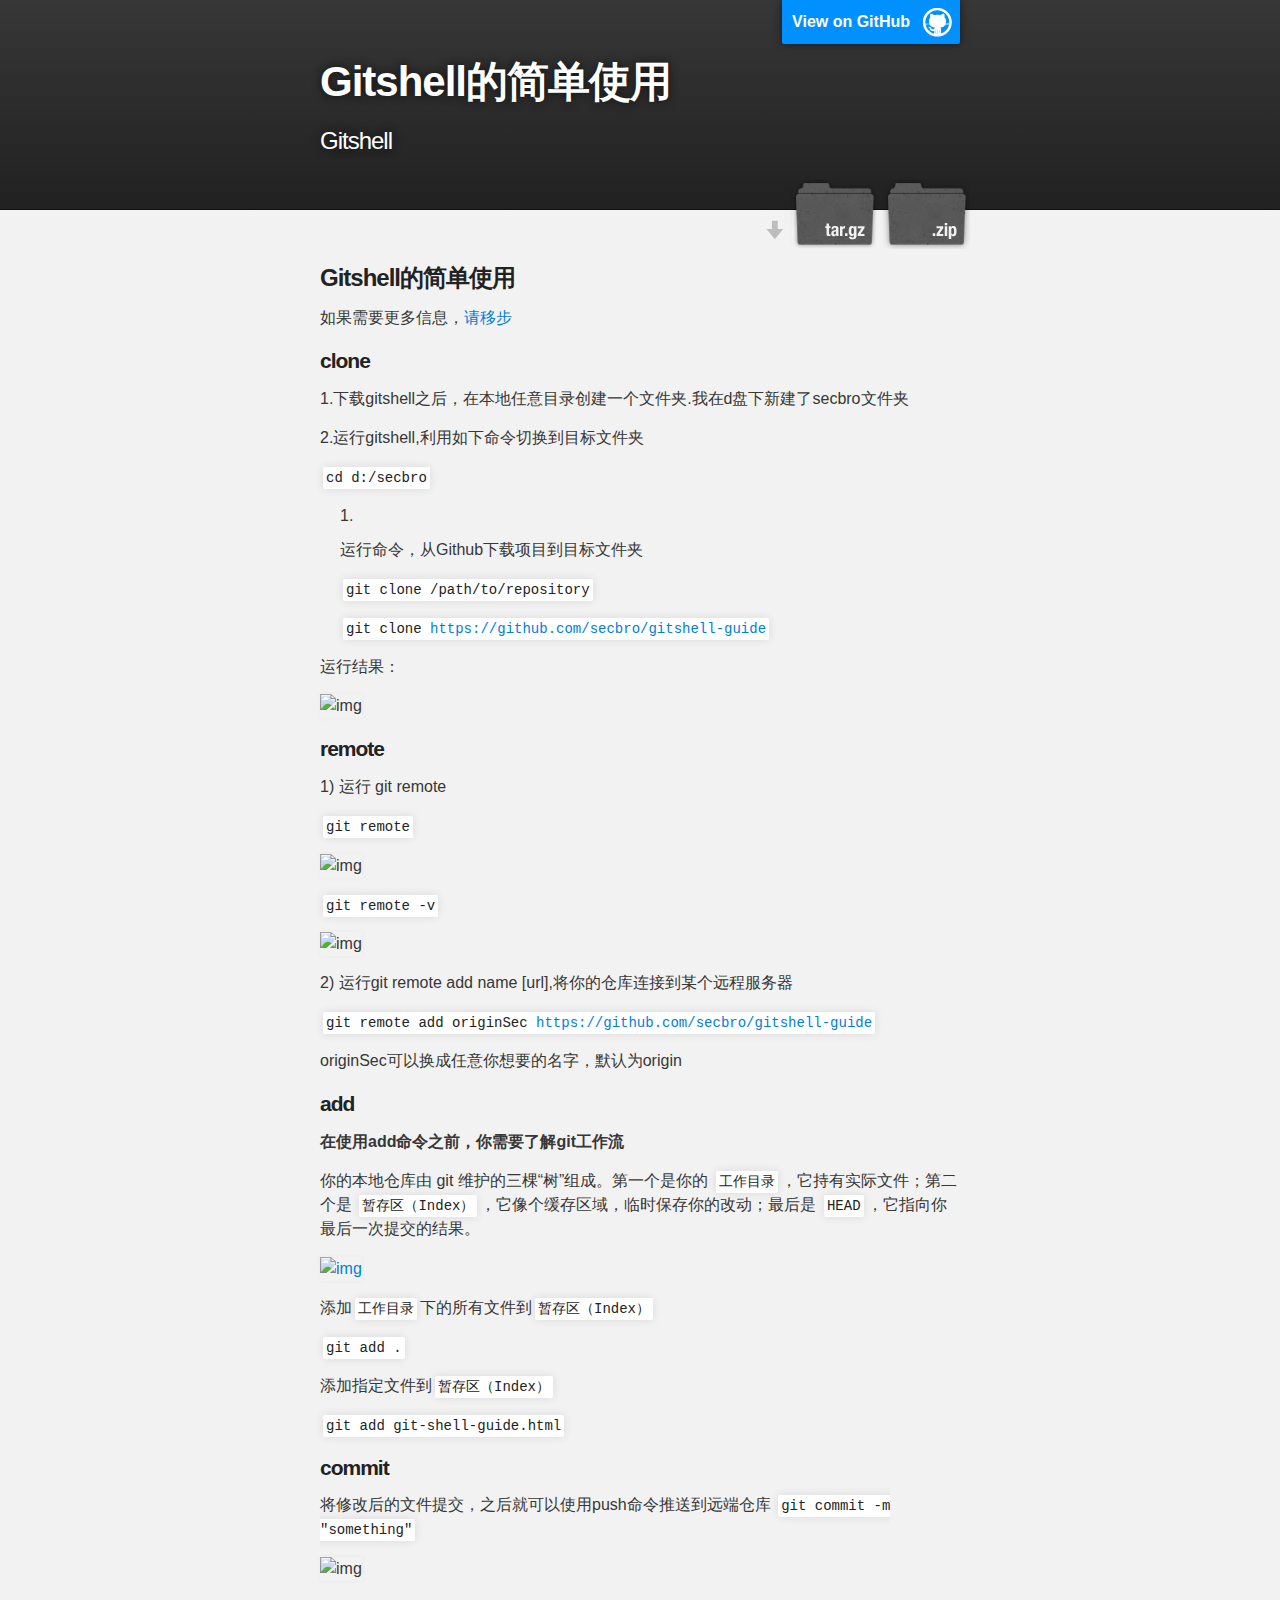
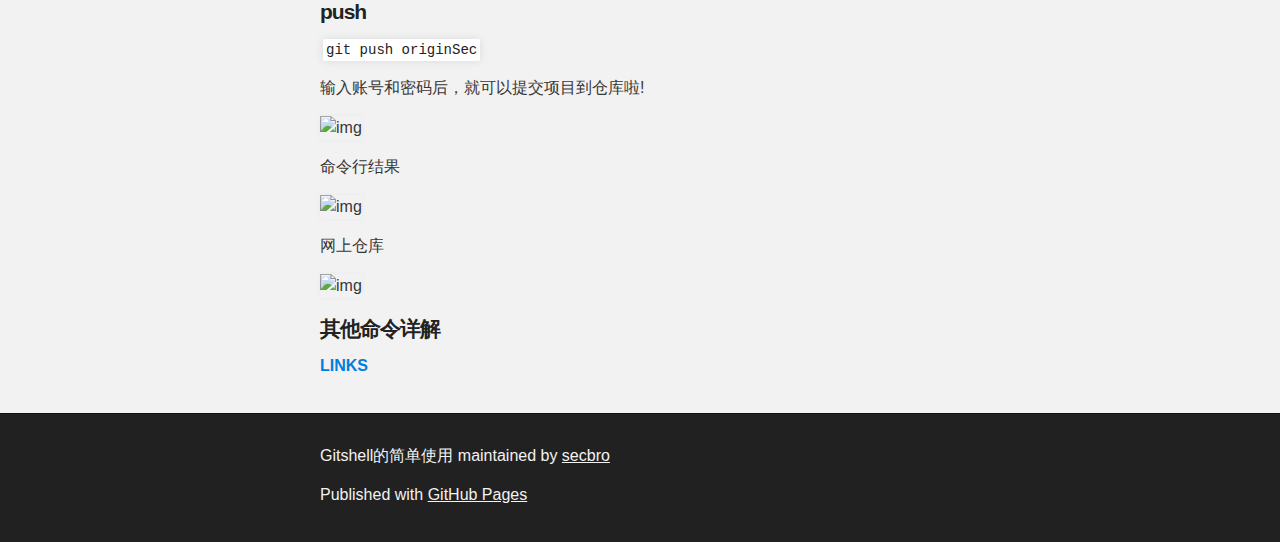
==== index.html @ f91cd9f8 "Create gh-pages branch via GitHub" ====
<!DOCTYPE html>
<html>

  <head>
    <meta charset='utf-8'>
    <meta http-equiv="X-UA-Compatible" content="chrome=1">
    <meta name="description" content="Gitshell的简单使用 : Gitshell">

    <link rel="stylesheet" type="text/css" media="screen" href="stylesheets/stylesheet.css">

    <title>Gitshell的简单使用</title>
  </head>

  <body>

    <!-- HEADER -->
    <div id="header_wrap" class="outer">
        <header class="inner">
          <a id="forkme_banner" href="https://github.com/secbro/gitshell-guide">View on GitHub</a>

          <h1 id="project_title">Gitshell的简单使用</h1>
          <h2 id="project_tagline">Gitshell</h2>

            <section id="downloads">
              <a class="zip_download_link" href="https://github.com/secbro/gitshell-guide/zipball/master">Download this project as a .zip file</a>
              <a class="tar_download_link" href="https://github.com/secbro/gitshell-guide/tarball/master">Download this project as a tar.gz file</a>
            </section>
        </header>
    </div>

    <!-- MAIN CONTENT -->
    <div id="main_content_wrap" class="outer">
      <section id="main_content" class="inner">
        <h3>
<a name="gitshell%E7%9A%84%E7%AE%80%E5%8D%95%E4%BD%BF%E7%94%A8" class="anchor" href="#gitshell%E7%9A%84%E7%AE%80%E5%8D%95%E4%BD%BF%E7%94%A8"><span class="octicon octicon-link"></span></a>Gitshell的简单使用</h3>

<p>如果需要更多信息，<a href="http://rogerdudler.github.io/git-guide/">请移步</a></p>

<h4>
<a name="clone" class="anchor" href="#clone"><span class="octicon octicon-link"></span></a>clone</h4>

<p>1.下载gitshell之后，在本地任意目录创建一个文件夹.我在d盘下新建了secbro文件夹</p>

<p>2.运行gitshell,利用如下命令切换到目标文件夹</p>

<p><code>cd d:/secbro</code></p>

<ol>
<li>
<p>运行命令，从Github下载项目到目标文件夹</p>

<p><code>git clone /path/to/repository</code></p>

<p><code>git clone <a href="https://github.com/secbro/gitshell-guide">https://github.com/secbro/gitshell-guide</a></code></p>
</li>
</ol><p>运行结果：</p>

<p><img src="https://github.com/secbro/gitshell-guide/blob/master/images/cloneDone.jpg" alt="img"></p>

<h4>
<a name="remote" class="anchor" href="#remote"><span class="octicon octicon-link"></span></a>remote</h4>

<p>1) 运行 git remote</p>

<p><code>git remote</code></p>

<p><img src="https://github.com/secbro/gitshell-guide/blob/master/images/remote.jpg" alt="img"></p>

<p><code>git remote -v</code></p>

<p><img src="https://github.com/secbro/gitshell-guide/blob/master/images/remotev.jpg" alt="img"></p>

<p>2) 运行git remote add name [url],将你的仓库连接到某个远程服务器</p>

<p><code>git remote add originSec <a href="https://github.com/secbro/gitshell-guide">https://github.com/secbro/gitshell-guide</a></code></p>

<p>originSec可以换成任意你想要的名字，默认为origin</p>

<h4>
<a name="add" class="anchor" href="#add"><span class="octicon octicon-link"></span></a>add</h4>

<p><strong>在使用add命令之前，你需要了解git工作流</strong></p>

<p>你的本地仓库由 git 维护的三棵“树”组成。第一个是你的 <code>工作目录</code>，它持有实际文件；第二个是 <code>暂存区（Index）</code>，它像个缓存区域，临时保存你的改动；最后是 <code>HEAD</code>，它指向你最后一次提交的结果。</p>

<p><a href="http://rogerdudler.github.io/git-guide/"><img src="https://github.com/secbro/gitshell-guide/blob/master/images/trees.png" alt="img"></a></p>

<p>添加<code>工作目录</code>下的所有文件到<code>暂存区（Index）</code></p>

<p><code>git add .</code></p>

<p>添加指定文件到<code>暂存区（Index）</code></p>

<p><code>git add git-shell-guide.html</code></p>

<h4>
<a name="commit" class="anchor" href="#commit"><span class="octicon octicon-link"></span></a>commit</h4>

<p>将修改后的文件提交，之后就可以使用push命令推送到远端仓库
<code>git commit -m "something"</code></p>

<p><img src="https://github.com/secbro/gitshell-guide/blob/master/images/commit.jpg" alt="img"></p>

<h4>
<a name="push" class="anchor" href="#push"><span class="octicon octicon-link"></span></a>push</h4>

<p><code>git push originSec</code></p>

<p>输入账号和密码后，就可以提交项目到仓库啦!</p>

<p><img src="https://github.com/secbro/gitshell-guide/blob/master/images/lastStep.jpg" alt="img"></p>

<p>命令行结果</p>

<p><img src="https://github.com/secbro/gitshell-guide/blob/master/images/theEnd.jpg" alt="img"></p>

<p>网上仓库</p>

<p><img src="https://github.com/secbro/gitshell-guide/blob/master/images/repo.jpg" alt="img"></p>

<h4>
<a name="%E5%85%B6%E4%BB%96%E5%91%BD%E4%BB%A4%E8%AF%A6%E8%A7%A3" class="anchor" href="#%E5%85%B6%E4%BB%96%E5%91%BD%E4%BB%A4%E8%AF%A6%E8%A7%A3"><span class="octicon octicon-link"></span></a>其他命令详解</h4>

<p><strong><a href="http://rogerdudler.github.io/git-guide/index.zh.html">LINKS</a></strong></p>
      </section>
    </div>

    <!-- FOOTER  -->
    <div id="footer_wrap" class="outer">
      <footer class="inner">
        <p class="copyright">Gitshell的简单使用 maintained by <a href="https://github.com/secbro">secbro</a></p>
        <p>Published with <a href="http://pages.github.com">GitHub Pages</a></p>
      </footer>
    </div>

              <script type="text/javascript">
            var gaJsHost = (("https:" == document.location.protocol) ? "https://ssl." : "http://www.");
            document.write(unescape("%3Cscript src='" + gaJsHost + "google-analytics.com/ga.js' type='text/javascript'%3E%3C/script%3E"));
          </script>
          <script type="text/javascript">
            try {
              var pageTracker = _gat._getTracker("UA-54295524-1");
            pageTracker._trackPageview();
            } catch(err) {}
          </script>


  </body>
</html>
---- stylesheets/stylesheet.css ----
/*******************************************************************************
Slate Theme for GitHub Pages
by Jason Costello, @jsncostello
*******************************************************************************/

@import url(pygment_trac.css);

/*******************************************************************************
MeyerWeb Reset
*******************************************************************************/

html, body, div, span, applet, object, iframe,
h1, h2, h3, h4, h5, h6, p, blockquote, pre,
a, abbr, acronym, address, big, cite, code,
del, dfn, em, img, ins, kbd, q, s, samp,
small, strike, strong, sub, sup, tt, var,
b, u, i, center,
dl, dt, dd, ol, ul, li,
fieldset, form, label, legend,
table, caption, tbody, tfoot, thead, tr, th, td,
article, aside, canvas, details, embed,
figure, figcaption, footer, header, hgroup,
menu, nav, output, ruby, section, summary,
time, mark, audio, video {
  margin: 0;
  padding: 0;
  border: 0;
  font: inherit;
  vertical-align: baseline;
}

/* HTML5 display-role reset for older browsers */
article, aside, details, figcaption, figure,
footer, header, hgroup, menu, nav, section {
  display: block;
}

ol, ul {
  list-style: none;
}

table {
  border-collapse: collapse;
  border-spacing: 0;
}

/*******************************************************************************
Theme Styles
*******************************************************************************/

body {
  box-sizing: border-box;
  color:#373737;
  background: #212121;
  font-size: 16px;
  font-family: 'Myriad Pro', Calibri, Helvetica, Arial, sans-serif;
  line-height: 1.5;
  -webkit-font-smoothing: antialiased;
}

h1, h2, h3, h4, h5, h6 {
  margin: 10px 0;
  font-weight: 700;
  color:#222222;
  font-family: 'Lucida Grande', 'Calibri', Helvetica, Arial, sans-serif;
  letter-spacing: -1px;
}

h1 {
  font-size: 36px;
  font-weight: 700;
}

h2 {
  padding-bottom: 10px;
  font-size: 32px;
  background: url('../images/bg_hr.png') repeat-x bottom;
}

h3 {
  font-size: 24px;
}

h4 {
  font-size: 21px;
}

h5 {
  font-size: 18px;
}

h6 {
  font-size: 16px;
}

p {
  margin: 10px 0 15px 0;
}

footer p {
  color: #f2f2f2;
}

a {
  text-decoration: none;
  color: #007edf;
  text-shadow: none;

  transition: color 0.5s ease;
  transition: text-shadow 0.5s ease;
  -webkit-transition: color 0.5s ease;
  -webkit-transition: text-shadow 0.5s ease;
  -moz-transition: color 0.5s ease;
  -moz-transition: text-shadow 0.5s ease;
  -o-transition: color 0.5s ease;
  -o-transition: text-shadow 0.5s ease;
  -ms-transition: color 0.5s ease;
  -ms-transition: text-shadow 0.5s ease;
}

a:hover, a:focus {text-decoration: underline;}

footer a {
  color: #F2F2F2;
  text-decoration: underline;
}

em {
  font-style: italic;
}

strong {
  font-weight: bold;
}

img {
  position: relative;
  margin: 0 auto;
  max-width: 739px;
  padding: 5px;
  margin: 10px 0 10px 0;
  border: 1px solid #ebebeb;

  box-shadow: 0 0 5px #ebebeb;
  -webkit-box-shadow: 0 0 5px #ebebeb;
  -moz-box-shadow: 0 0 5px #ebebeb;
  -o-box-shadow: 0 0 5px #ebebeb;
  -ms-box-shadow: 0 0 5px #ebebeb;
}

p img {
  display: inline;
  margin: 0;
  padding: 0;
  vertical-align: middle;
  text-align: center;
  border: none;
}

pre, code {
  width: 100%;
  color: #222;
  background-color: #fff;

  font-family: Monaco, "Bitstream Vera Sans Mono", "Lucida Console", Terminal, monospace;
  font-size: 14px;

  border-radius: 2px;
  -moz-border-radius: 2px;
  -webkit-border-radius: 2px;
}

pre {
  width: 100%;
  padding: 10px;
  box-shadow: 0 0 10px rgba(0,0,0,.1);
  overflow: auto;
}

code {
  padding: 3px;
  margin: 0 3px;
  box-shadow: 0 0 10px rgba(0,0,0,.1);
}

pre code {
  display: block;
  box-shadow: none;
}

blockquote {
  color: #666;
  margin-bottom: 20px;
  padding: 0 0 0 20px;
  border-left: 3px solid #bbb;
}


ul, ol, dl {
  margin-bottom: 15px
}

ul {
  list-style: inside;
  padding-left: 20px;
}

ol {
  list-style: decimal inside;
  padding-left: 20px;
}

dl dt {
  font-weight: bold;
}

dl dd {
  padding-left: 20px;
  font-style: italic;
}

dl p {
  padding-left: 20px;
  font-style: italic;
}

hr {
  height: 1px;
  margin-bottom: 5px;
  border: none;
  background: url('../images/bg_hr.png') repeat-x center;
}

table {
  border: 1px solid #373737;
  margin-bottom: 20px;
  text-align: left;
 }

th {
  font-family: 'Lucida Grande', 'Helvetica Neue', Helvetica, Arial, sans-serif;
  padding: 10px;
  background: #373737;
  color: #fff;
 }

td {
  padding: 10px;
  border: 1px solid #373737;
 }

form {
  background: #f2f2f2;
  padding: 20px;
}

/*******************************************************************************
Full-Width Styles
*******************************************************************************/

.outer {
  width: 100%;
}

.inner {
  position: relative;
  max-width: 640px;
  padding: 20px 10px;
  margin: 0 auto;
}

#forkme_banner {
  display: block;
  position: absolute;
  top:0;
  right: 10px;
  z-index: 10;
  padding: 10px 50px 10px 10px;
  color: #fff;
  background: url('../images/blacktocat.png') #0090ff no-repeat 95% 50%;
  font-weight: 700;
  box-shadow: 0 0 10px rgba(0,0,0,.5);
  border-bottom-left-radius: 2px;
  border-bottom-right-radius: 2px;
}

#header_wrap {
  background: #212121;
  background: -moz-linear-gradient(top, #373737, #212121);
  background: -webkit-linear-gradient(top, #373737, #212121);
  background: -ms-linear-gradient(top, #373737, #212121);
  background: -o-linear-gradient(top, #373737, #212121);
  background: linear-gradient(top, #373737, #212121);
}

#header_wrap .inner {
  padding: 50px 10px 30px 10px;
}

#project_title {
  margin: 0;
  color: #fff;
  font-size: 42px;
  font-weight: 700;
  text-shadow: #111 0px 0px 10px;
}

#project_tagline {
  color: #fff;
  font-size: 24px;
  font-weight: 300;
  background: none;
  text-shadow: #111 0px 0px 10px;
}

#downloads {
  position: absolute;
  width: 210px;
  z-index: 10;
  bottom: -40px;
  right: 0;
  height: 70px;
  background: url('../images/icon_download.png') no-repeat 0% 90%;
}

.zip_download_link {
  display: block;
  float: right;
  width: 90px;
  height:70px;
  text-indent: -5000px;
  overflow: hidden;
  background: url(../images/sprite_download.png) no-repeat bottom left;
}

.tar_download_link {
  display: block;
  float: right;
  width: 90px;
  height:70px;
  text-indent: -5000px;
  overflow: hidden;
  background: url(../images/sprite_download.png) no-repeat bottom right;
  margin-left: 10px;
}

.zip_download_link:hover {
  background: url(../images/sprite_download.png) no-repeat top left;
}

.tar_download_link:hover {
  background: url(../images/sprite_download.png) no-repeat top right;
}

#main_content_wrap {
  background: #f2f2f2;
  border-top: 1px solid #111;
  border-bottom: 1px solid #111;
}

#main_content {
  padding-top: 40px;
}

#footer_wrap {
  background: #212121;
}



/*******************************************************************************
Small Device Styles
*******************************************************************************/

@media screen and (max-width: 480px) {
  body {
    font-size:14px;
  }

  #downloads {
    display: none;
  }

  .inner {
    min-width: 320px;
    max-width: 480px;
  }

  #project_title {
  font-size: 32px;
  }

  h1 {
    font-size: 28px;
  }

  h2 {
    font-size: 24px;
  }

  h3 {
    font-size: 21px;
  }

  h4 {
    font-size: 18px;
  }

  h5 {
    font-size: 14px;
  }

  h6 {
    font-size: 12px;
  }

  code, pre {
    min-width: 320px;
    max-width: 480px;
    font-size: 11px;
  }

}
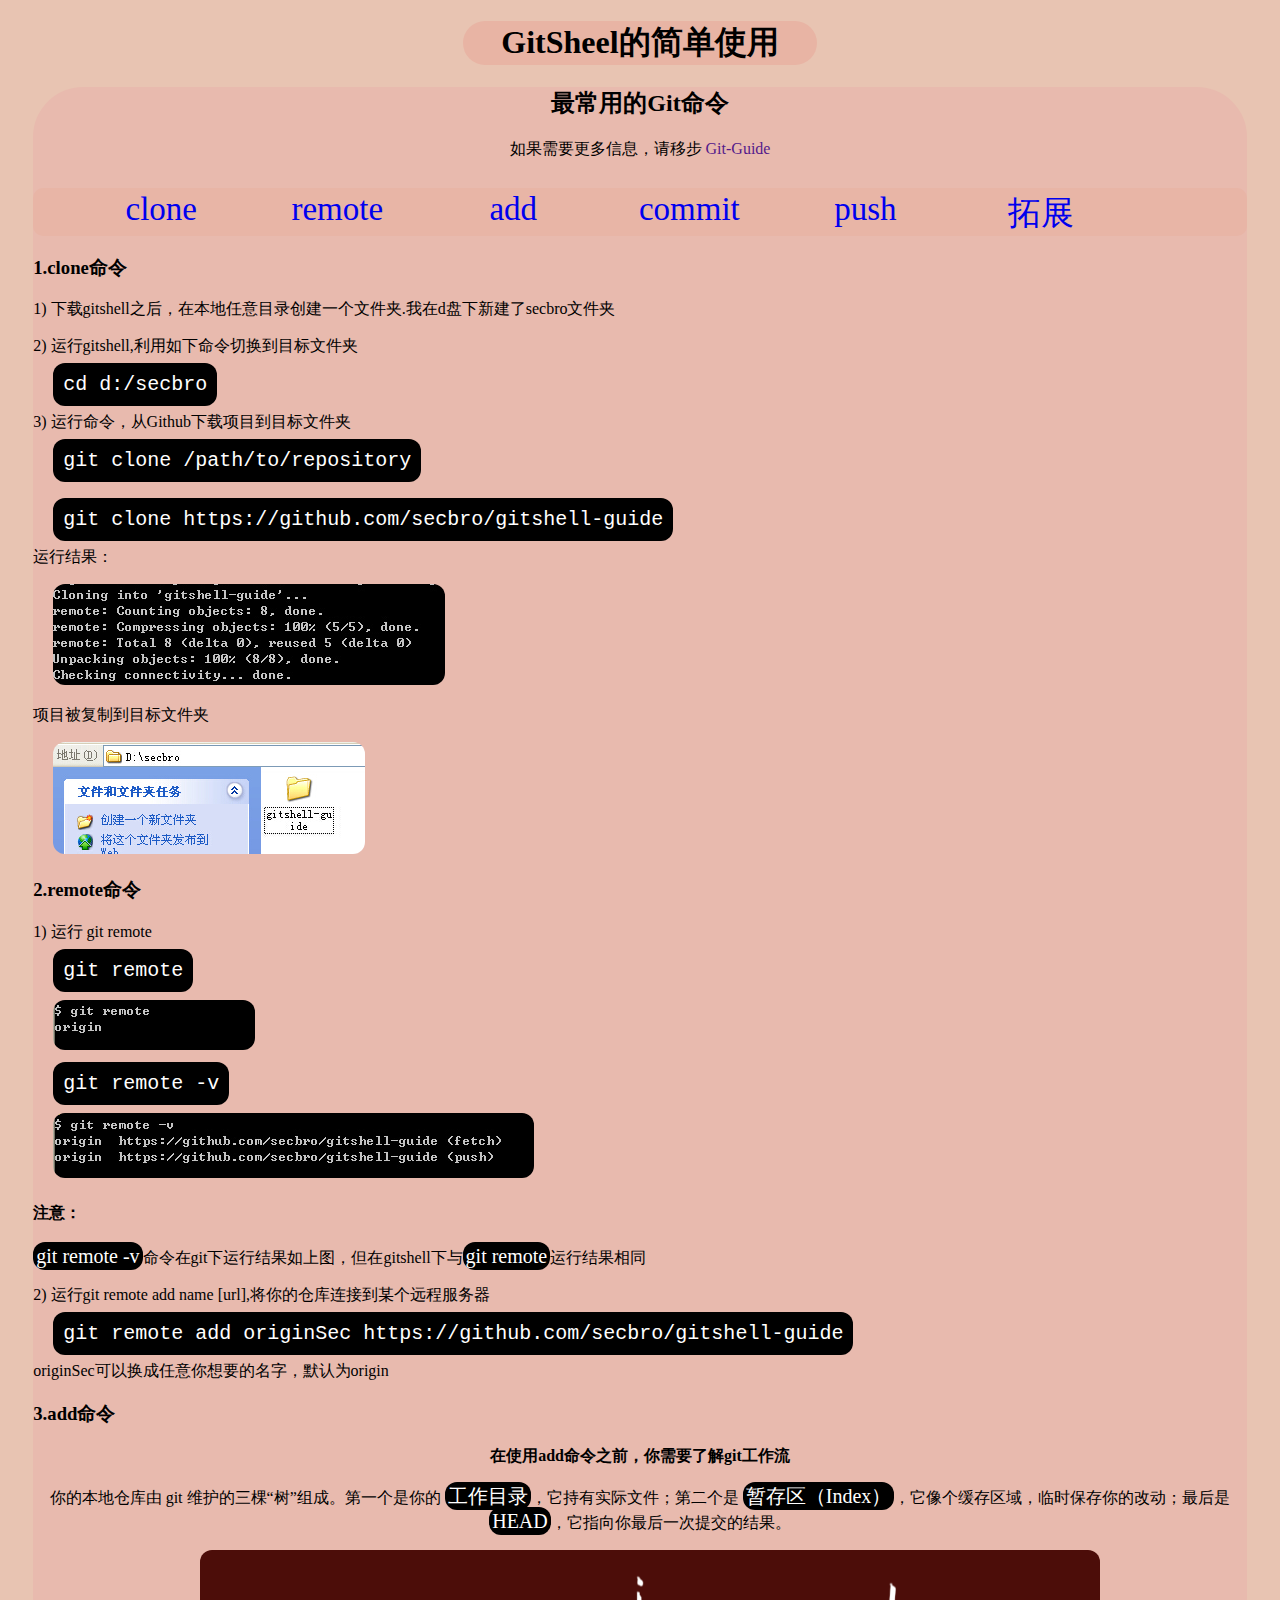
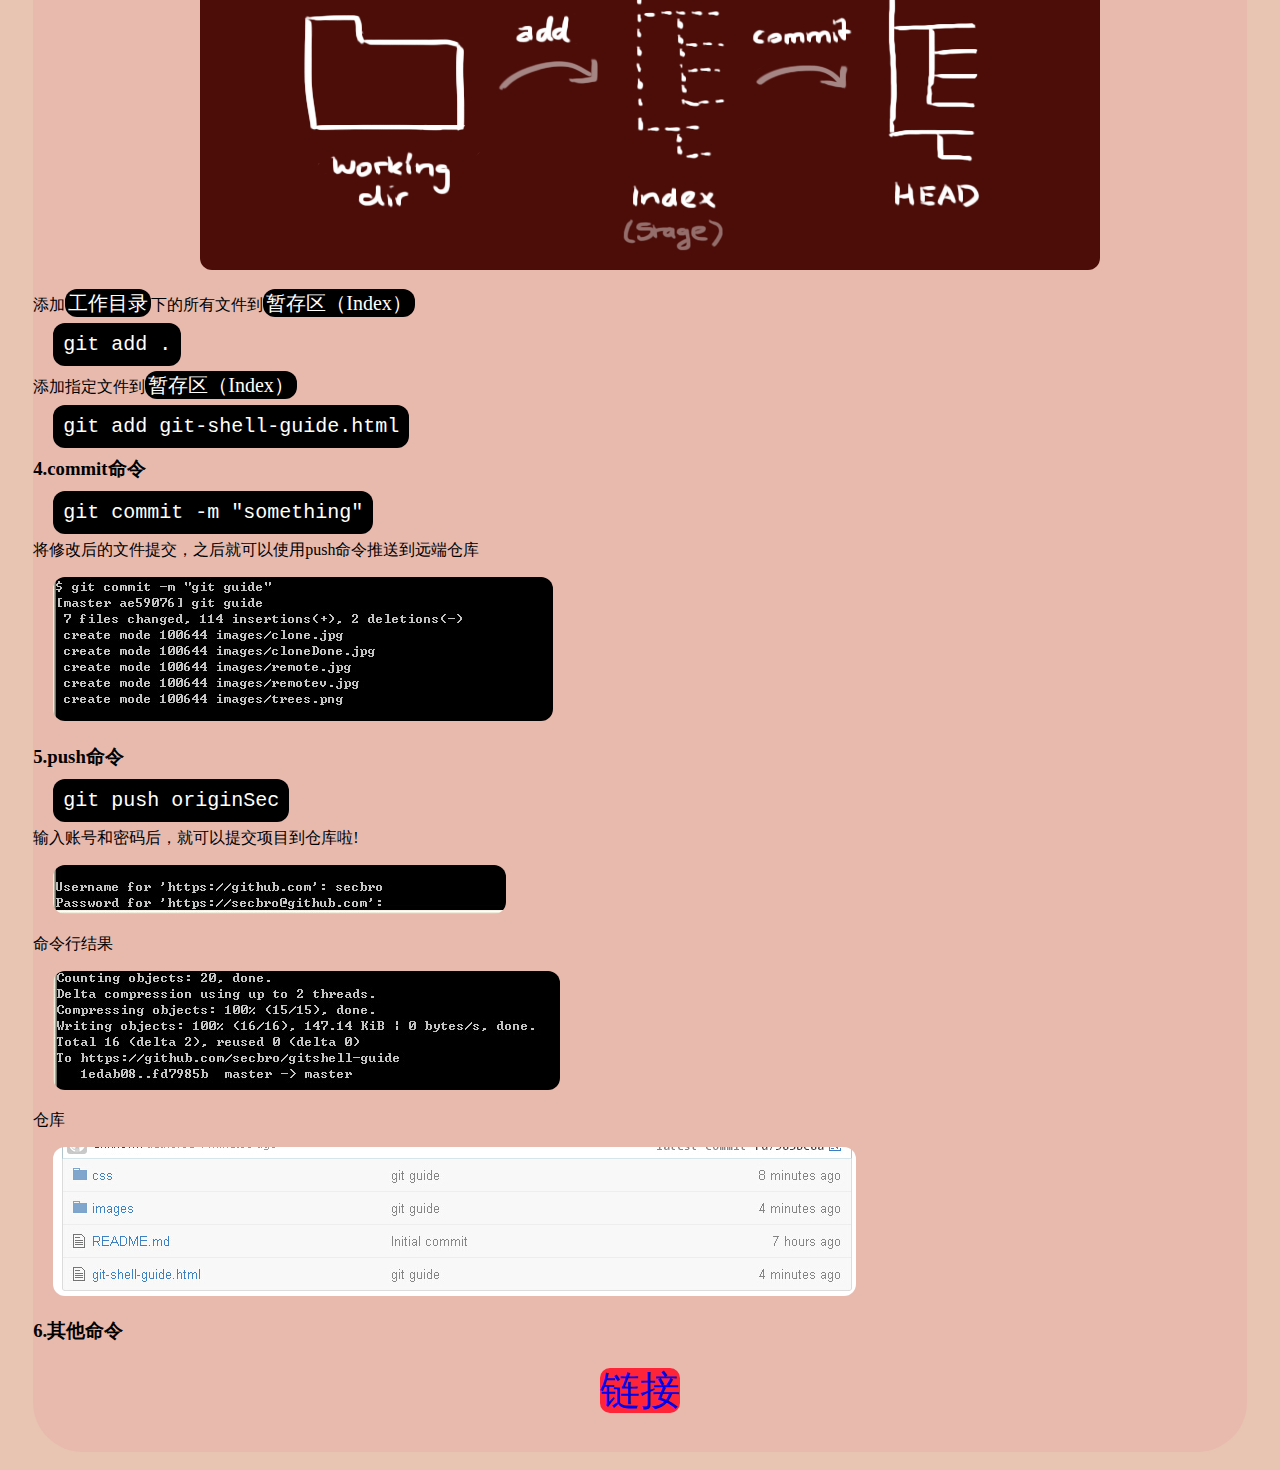
==== commit 6d57c7a6: "page" ====
--- a/index.html
+++ b/index.html
@@ -1,149 +1,82 @@
 <!DOCTYPE html>
 <html>
+<head>
+<meta http-equiv="Content-Type" content="text/html; charset=utf-8" /> 
+  <title>GitSheel的简单使用</title>
+  <link rel="stylesheet" type="text/css" href="css/index.css">
+</head>
+<body>
+<header>
+  <h1>GitSheel的简单使用</h1>
+</header>
+<div class="container">
+<h2>最常用的Git命令</h2>
+<p style="margin:0 0 -5px 0;">如果需要更多信息，请移步 <a href="">Git-Guide</a> </p>
+  <div class="nav">
+    <ul>
+      <li><a href="#clone">clone</a></li>
+      <li><a href="#remote">remote</a></li>
+      <li><a href="#add">add</a></li>
+      <li><a href="#commit">commit</a></li>
+      <li><a href="#push">push</a></li>
+      <li><a href="#otherCommand">拓展</a></li>
+    </ul>
+    <br style="clear:both" />
+  </div>
+  <div class="mainContent">
+    <h3 id="clone">1.clone命令</h3>
+    <p>1) 下载gitshell之后，在本地任意目录创建一个文件夹.我在d盘下新建了secbro文件夹</p>
+    <p>2) 运行gitshell,利用如下命令切换到目标文件夹</p>
+    <code>cd d:/secbro</code>
+    <p>3) 运行命令，从Github下载项目到目标文件夹</p>
+    <code>git clone /path/to/repository</code>
+    <br/>
+      <br/><br/>
+    <code>git clone https://github.com/secbro/gitshell-guide</code>
+    <p> 运行结果：</p>
+    <img src="images/clone.jpg">
+    <p>项目被复制到目标文件夹</p>
+    <img src="images/cloneDone.jpg">
+    <h3 id="remote">2.remote命令</h3>
+    <p>1) 运行 git remote</p>
+    <code>git remote</code>
+    <br/><br/>
+    <img src="images/remote.jpg">
+    <br/><br/>
+    <code>git remote -v</code>
+    <br/><br/>
+    <img src="images/remotev.jpg">
+    <h4>注意：</h4>
+    <div ><p><span>git remote -v</span>命令在git下运行结果如上图，但在gitshell下与<span>git remote</span>运行结果相同</p></div>
+    2) 运行git remote add name [url],将你的仓库连接到某个远程服务器
+    <p></p>
+    <code>git remote add originSec https://github.com/secbro/gitshell-guide</code>
+    <p>originSec可以换成任意你想要的名字，默认为origin</p>
+    <h3 id="add">3.add命令</h3>
+    <p style="text-align:center;font-weight:bold;">在使用add命令之前，你需要了解git工作流</p>
+    <p style="text-align:center">你的本地仓库由 git 维护的三棵“树”组成。第一个是你的 <span>工作目录</span>，它持有实际文件；第二个是 <span>暂存区（Index）</span>，它像个缓存区域，临时保存你的改动；最后是 <span>HEAD</span>，它指向你最后一次提交的结果。</p>
+    <p style="text-align:center;"><a href="http://rogerdudler.github.io/git-guide/index.zh.html"><img src="images/trees.png"></a></p>
+    <p>添加<span>工作目录</span>下的所有文件到<span>暂存区（Index）</span></p>
+    <code>git add .</code>
+    <p>添加指定文件到<span>暂存区（Index）</span></p>
+    <code>git add git-shell-guide.html</code>
+    <h3 id="commit">4.commit命令</h3>
+    <code>git commit -m "something"</code>
+    <p>将修改后的文件提交，之后就可以使用push命令推送到远端仓库</p>
+    <img src="images/commit.jpg">
+    <h3 id="push">5.push命令</h3>
+    <code>git push originSec</code>
+    <p>输入账号和密码后，就可以提交项目到仓库啦!</p>
+    <img src="images/lastStep.jpg">
+    <p>命令行结果</p>
+    <img src="images/theEnd.jpg">
+    <p>仓库</p>
+    <img src="images/repo.jpg">
+    <h3 id="otherCommand">6.其他命令</h3>
+    <p style="text-align:center;"><a style="font-size:40px;" href="http://rogerdudler.github.io/git-guide/index.zh.html" class="attention">链接</a> </p>
+  </div>
+  <br/>
+</div>
 
-  <head>
-    <meta charset='utf-8'>
-    <meta http-equiv="X-UA-Compatible" content="chrome=1">
-    <meta name="description" content="Gitshell的简单使用 : Gitshell">
-
-    <link rel="stylesheet" type="text/css" media="screen" href="stylesheets/stylesheet.css">
-
-    <title>Gitshell的简单使用</title>
-  </head>
-
-  <body>
-
-    <!-- HEADER -->
-    <div id="header_wrap" class="outer">
-        <header class="inner">
-          <a id="forkme_banner" href="https://github.com/secbro/gitshell-guide">View on GitHub</a>
-
-          <h1 id="project_title">Gitshell的简单使用</h1>
-          <h2 id="project_tagline">Gitshell</h2>
-
-            <section id="downloads">
-              <a class="zip_download_link" href="https://github.com/secbro/gitshell-guide/zipball/master">Download this project as a .zip file</a>
-              <a class="tar_download_link" href="https://github.com/secbro/gitshell-guide/tarball/master">Download this project as a tar.gz file</a>
-            </section>
-        </header>
-    </div>
-
-    <!-- MAIN CONTENT -->
-    <div id="main_content_wrap" class="outer">
-      <section id="main_content" class="inner">
-        <h3>
-<a name="gitshell%E7%9A%84%E7%AE%80%E5%8D%95%E4%BD%BF%E7%94%A8" class="anchor" href="#gitshell%E7%9A%84%E7%AE%80%E5%8D%95%E4%BD%BF%E7%94%A8"><span class="octicon octicon-link"></span></a>Gitshell的简单使用</h3>
-
-<p>如果需要更多信息，<a href="http://rogerdudler.github.io/git-guide/">请移步</a></p>
-
-<h4>
-<a name="clone" class="anchor" href="#clone"><span class="octicon octicon-link"></span></a>clone</h4>
-
-<p>1.下载gitshell之后，在本地任意目录创建一个文件夹.我在d盘下新建了secbro文件夹</p>
-
-<p>2.运行gitshell,利用如下命令切换到目标文件夹</p>
-
-<p><code>cd d:/secbro</code></p>
-
-<ol>
-<li>
-<p>运行命令，从Github下载项目到目标文件夹</p>
-
-<p><code>git clone /path/to/repository</code></p>
-
-<p><code>git clone <a href="https://github.com/secbro/gitshell-guide">https://github.com/secbro/gitshell-guide</a></code></p>
-</li>
-</ol><p>运行结果：</p>
-
-<p><img src="https://github.com/secbro/gitshell-guide/blob/master/images/cloneDone.jpg" alt="img"></p>
-
-<h4>
-<a name="remote" class="anchor" href="#remote"><span class="octicon octicon-link"></span></a>remote</h4>
-
-<p>1) 运行 git remote</p>
-
-<p><code>git remote</code></p>
-
-<p><img src="https://github.com/secbro/gitshell-guide/blob/master/images/remote.jpg" alt="img"></p>
-
-<p><code>git remote -v</code></p>
-
-<p><img src="https://github.com/secbro/gitshell-guide/blob/master/images/remotev.jpg" alt="img"></p>
-
-<p>2) 运行git remote add name [url],将你的仓库连接到某个远程服务器</p>
-
-<p><code>git remote add originSec <a href="https://github.com/secbro/gitshell-guide">https://github.com/secbro/gitshell-guide</a></code></p>
-
-<p>originSec可以换成任意你想要的名字，默认为origin</p>
-
-<h4>
-<a name="add" class="anchor" href="#add"><span class="octicon octicon-link"></span></a>add</h4>
-
-<p><strong>在使用add命令之前，你需要了解git工作流</strong></p>
-
-<p>你的本地仓库由 git 维护的三棵“树”组成。第一个是你的 <code>工作目录</code>，它持有实际文件；第二个是 <code>暂存区（Index）</code>，它像个缓存区域，临时保存你的改动；最后是 <code>HEAD</code>，它指向你最后一次提交的结果。</p>
-
-<p><a href="http://rogerdudler.github.io/git-guide/"><img src="https://github.com/secbro/gitshell-guide/blob/master/images/trees.png" alt="img"></a></p>
-
-<p>添加<code>工作目录</code>下的所有文件到<code>暂存区（Index）</code></p>
-
-<p><code>git add .</code></p>
-
-<p>添加指定文件到<code>暂存区（Index）</code></p>
-
-<p><code>git add git-shell-guide.html</code></p>
-
-<h4>
-<a name="commit" class="anchor" href="#commit"><span class="octicon octicon-link"></span></a>commit</h4>
-
-<p>将修改后的文件提交，之后就可以使用push命令推送到远端仓库
-<code>git commit -m "something"</code></p>
-
-<p><img src="https://github.com/secbro/gitshell-guide/blob/master/images/commit.jpg" alt="img"></p>
-
-<h4>
-<a name="push" class="anchor" href="#push"><span class="octicon octicon-link"></span></a>push</h4>
-
-<p><code>git push originSec</code></p>
-
-<p>输入账号和密码后，就可以提交项目到仓库啦!</p>
-
-<p><img src="https://github.com/secbro/gitshell-guide/blob/master/images/lastStep.jpg" alt="img"></p>
-
-<p>命令行结果</p>
-
-<p><img src="https://github.com/secbro/gitshell-guide/blob/master/images/theEnd.jpg" alt="img"></p>
-
-<p>网上仓库</p>
-
-<p><img src="https://github.com/secbro/gitshell-guide/blob/master/images/repo.jpg" alt="img"></p>
-
-<h4>
-<a name="%E5%85%B6%E4%BB%96%E5%91%BD%E4%BB%A4%E8%AF%A6%E8%A7%A3" class="anchor" href="#%E5%85%B6%E4%BB%96%E5%91%BD%E4%BB%A4%E8%AF%A6%E8%A7%A3"><span class="octicon octicon-link"></span></a>其他命令详解</h4>
-
-<p><strong><a href="http://rogerdudler.github.io/git-guide/index.zh.html">LINKS</a></strong></p>
-      </section>
-    </div>
-
-    <!-- FOOTER  -->
-    <div id="footer_wrap" class="outer">
-      <footer class="inner">
-        <p class="copyright">Gitshell的简单使用 maintained by <a href="https://github.com/secbro">secbro</a></p>
-        <p>Published with <a href="http://pages.github.com">GitHub Pages</a></p>
-      </footer>
-    </div>
-
-              <script type="text/javascript">
-            var gaJsHost = (("https:" == document.location.protocol) ? "https://ssl." : "http://www.");
-            document.write(unescape("%3Cscript src='" + gaJsHost + "google-analytics.com/ga.js' type='text/javascript'%3E%3C/script%3E"));
-          </script>
-          <script type="text/javascript">
-            try {
-              var pageTracker = _gat._getTracker("UA-54295524-1");
-            pageTracker._trackPageview();
-            } catch(err) {}
-          </script>
-
-
-  </body>
+</body>
 </html>
--- a/css/index.css
+++ b/css/index.css
@@ -0,0 +1,73 @@
+html{
+	background-color: rgb(232,196,178);
+	border-radius: 20px;
+}
+a {text-decoration: none;}
+p a:hover{
+	font-size: 1.5em;	
+}
+header {
+	display: block;
+	text-align: center;
+	border-radius: 50px;
+	background-color: rgb(232,180,164);
+	width: 28%;
+	margin-left: 36%;
+}
+code{
+	margin-left:20px;
+	padding: 10px;
+	background-color: rgb(0,0,0);
+	border-radius: 12px;
+	font-size: 20px;
+	color: rgb(255,255,255);
+}
+code:hover{
+	background-color: rgb(105,191,232);
+	font-size: 1.8em;
+}
+ span{	
+	padding: 3px;
+	background-color: rgb(0,0,0);
+	border-radius: 12px;
+	font-size: 20px;
+	color: rgb(255,255,255);
+
+}
+img{
+	margin-left: 20px;
+	border-radius: 12px;
+}
+/*=================*/
+.container {
+	margin-left: 2%;
+	width: 96%;
+	border-radius: 50px;
+	background-color: rgb(232,186,174);
+	text-align: center;
+}
+.nav {
+	background-color: rgb(232,181,166);
+	border-radius: 10px;
+	font-size: 33px;
+}
+.nav ul li{
+	margin-top: 3px;
+	position: relative;
+	float: left;
+	display: block;
+	width: 15%;
+}
+.nav ul li:hover{
+	font-size: 1.5em;
+	border-radius: 10px;
+	background-color: rgb(237,201,189);
+}
+.mainContent{
+	text-align: left;
+}
+.attention
+{
+	background-color: rgb(255,36,55);
+	border-radius: 10px;
+}
